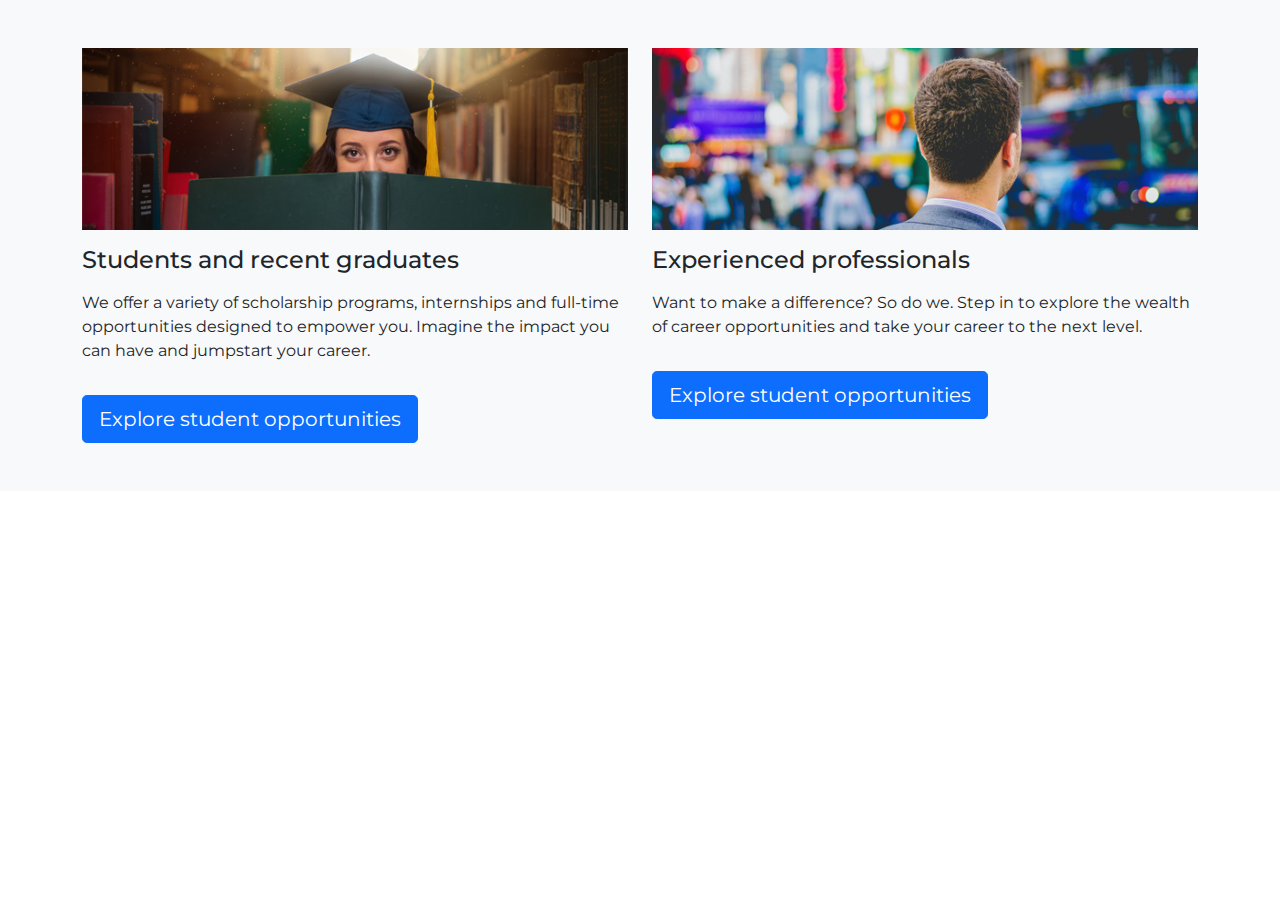
==== index.html @ c526b8a8 "Rename careers.html to index.html" ====
<!DOCTYPE html>
<html lang="en">
<meta http-equiv="content-type" content="text/html;charset=UTF-8" />
<meta http-equiv="X-UA-Compatible" content="IE=Edge" />
<head>
    <meta charset="UTF-8">
    <meta name="viewport" content="width=device-width, initial-scale=1.0">
    <meta name="mobile-web-app-capable" content="yes">
    <meta name="apple-mobile-web-app-capable" content="yes">
    <meta name="description" content="The " />
    <meta name="keywords" content="india "/>
    <title>Careers - HR</title>
    <!-- start css configration -->
    <link rel="stylesheet" href="css/bundle.css" type="text/css" />
</head>

<body>
    <div class="main">
        <div class="container-fluid bg-light ">
            <div class="container">
            <div class="row ">
               <div class="col-md-6 my-5 h-100 mt-5">
                <img src="img/graduate1.jpg" class="img-fluid">
                   <h4 class="mt-3">Students and recent graduates</h4>
                   <p class="mt-3">We offer a variety of scholarship programs, internships and full-time opportunities designed to empower you. Imagine the impact you can have and jumpstart your career.</p>
                   <div class="row">
                       <div class="col-md-8 mt-3">
                           <a href="professions.html" class="btn btn-lg btn-primary">Explore student opportunities</a>
                       </div>
                   </div>

               </div> 
               <div class="col-md-6 my-5 h-100">
                <img src="img/experience1.jpg" class="img-fluid">
                   <h4 class="mt-3">Experienced professionals</h4>
                   <p class="mt-3">Want to make a difference? So do we. Step in to explore the wealth of career opportunities and take your career to the next level.</p>
                   <div class="row">
                       <div class="col-md-8 mt-3">
                           <a href="professions.html" class="btn btn-lg btn-primary">Explore student opportunities</a>
                       </div>
                   </div>
               </div> 
            </div>
        </div>
     </div>
    </div>
    <!-- start js configration --> 
<script type="text/javascript" src="js/bundle.js"></script> 
</body>
</html>
---- css/bundle.css ----
@import url("bootstrap.min.css");
@import url("style.css");
@import url("font-awesome.min.css");
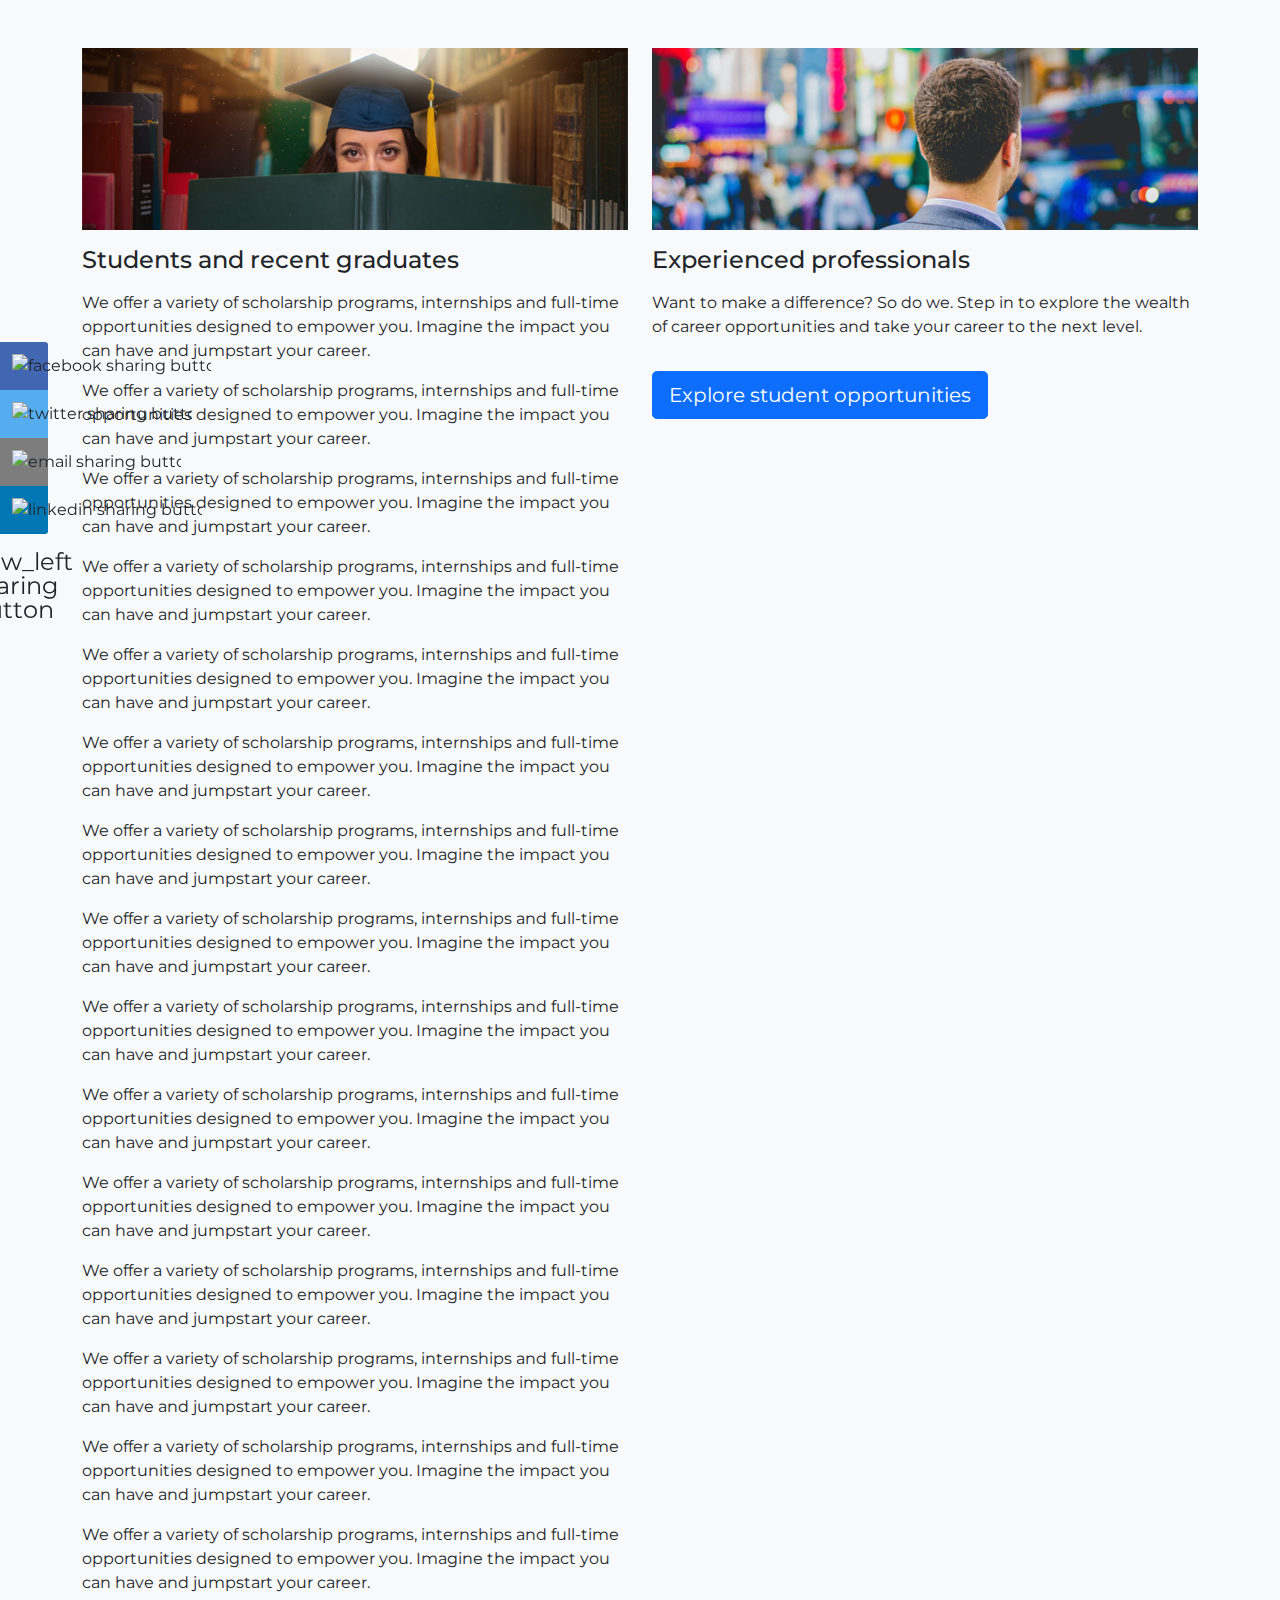
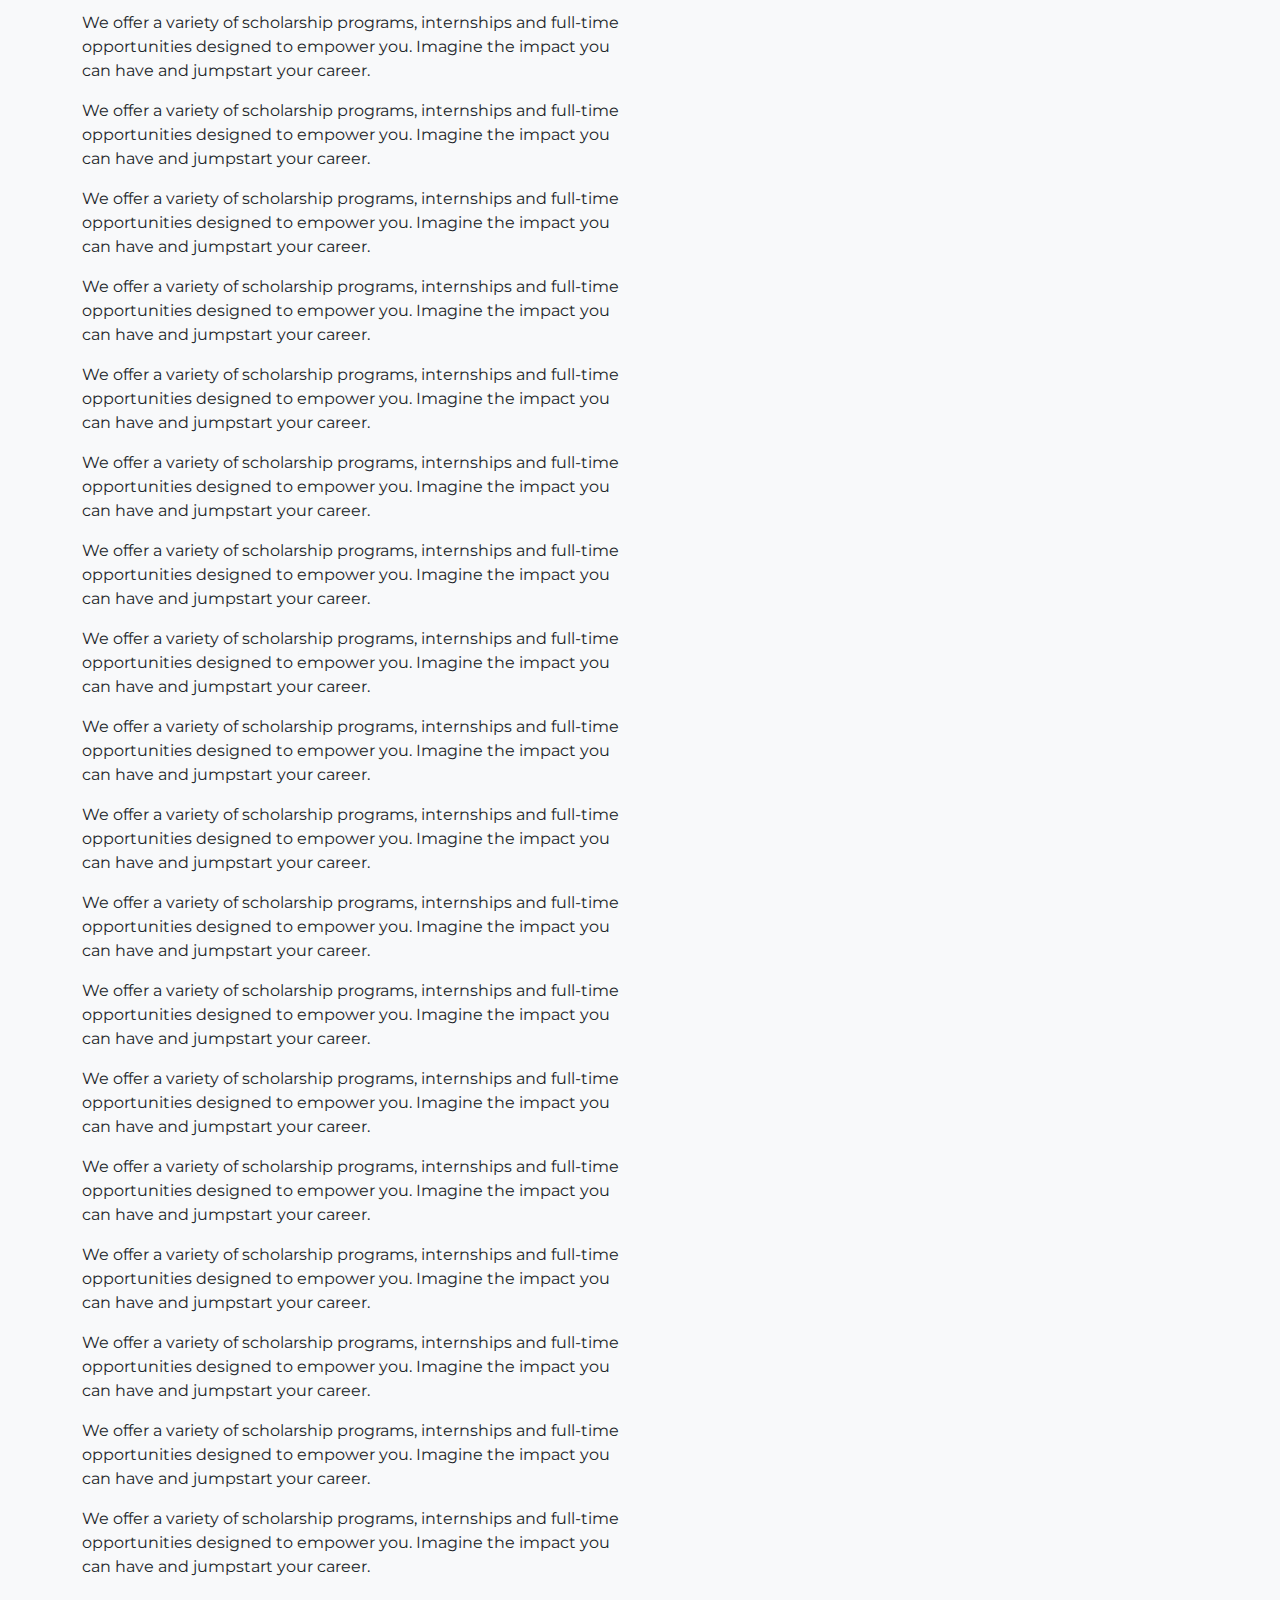
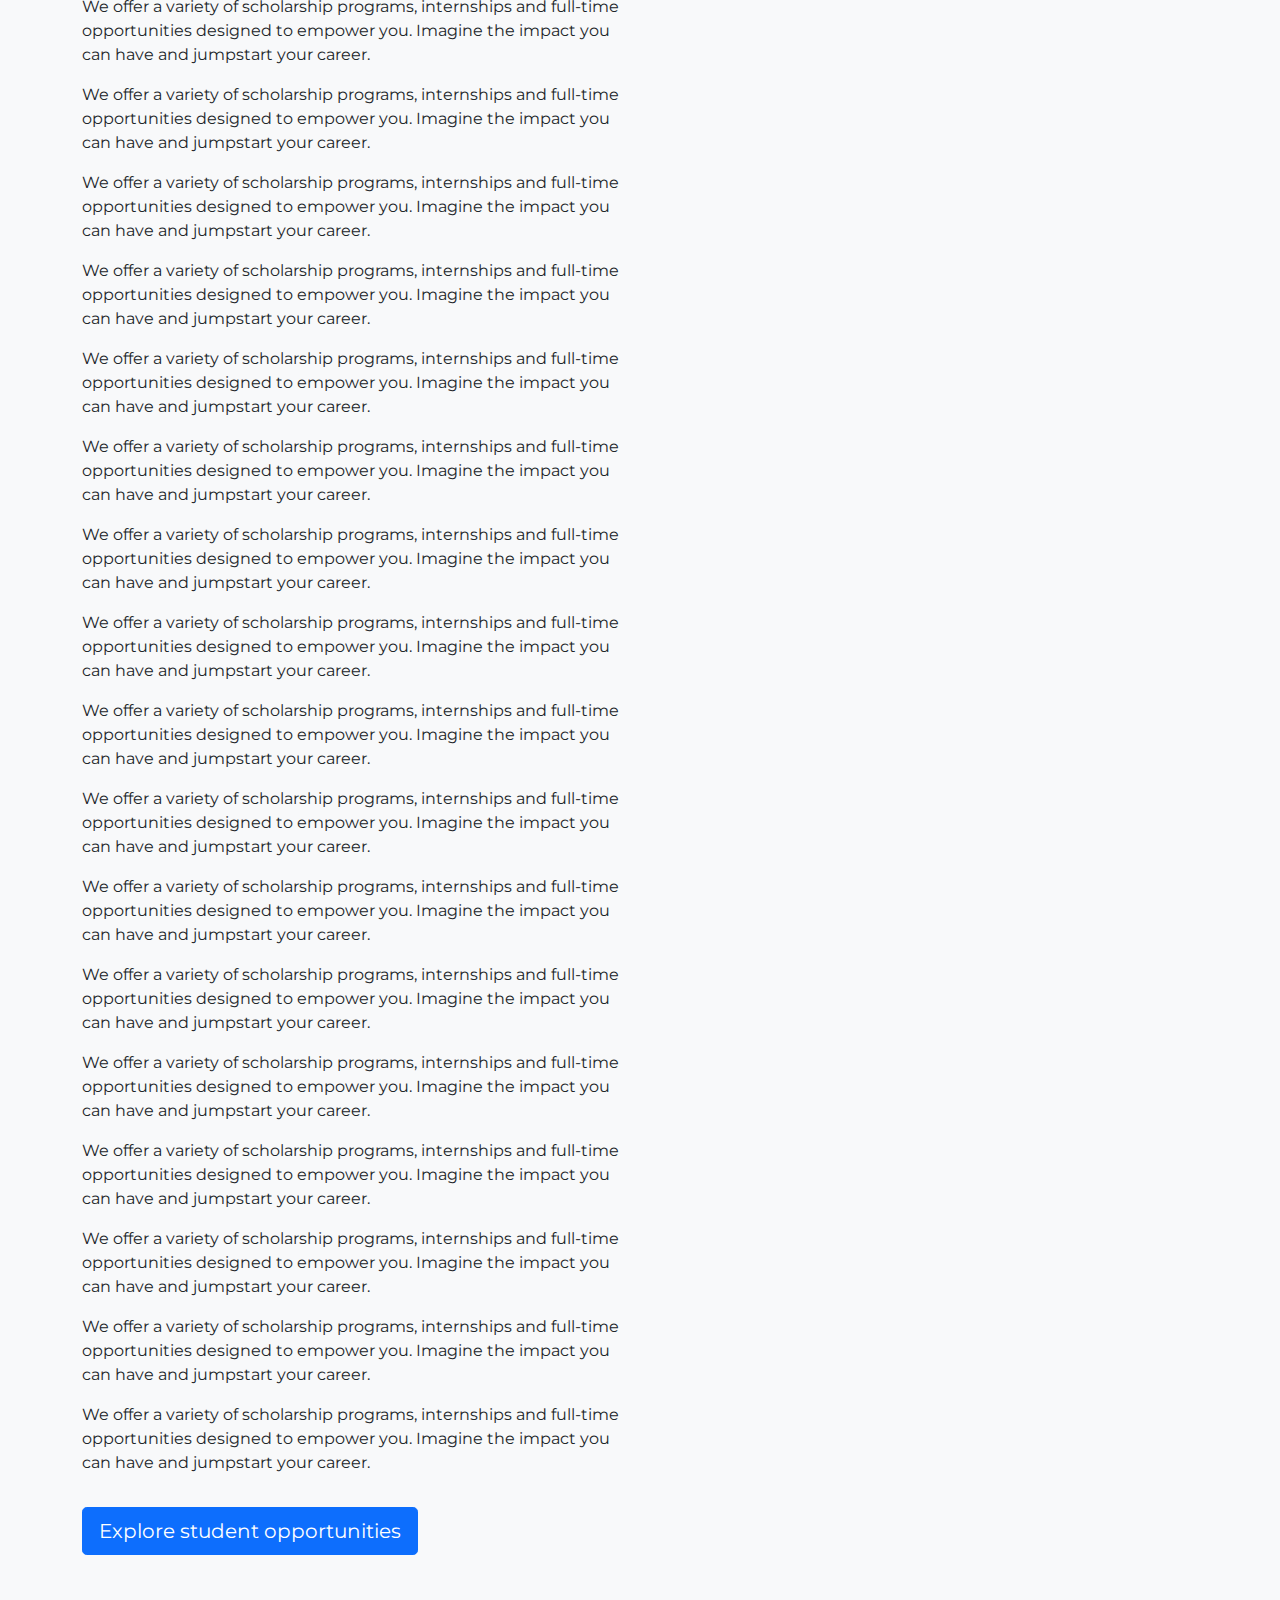
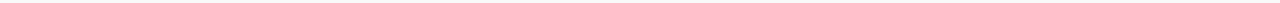
==== commit 81fa288d: "Update index.html" ====
--- a/index.html
+++ b/index.html
@@ -1,3 +1,4 @@
+
 <!DOCTYPE html>
 <html lang="en">
 <meta http-equiv="content-type" content="text/html;charset=UTF-8" />
@@ -12,10 +13,21 @@
     <title>Careers - HR</title>
     <!-- start css configration -->
     <link rel="stylesheet" href="css/bundle.css" type="text/css" />
+    <style type="text/css">
+        div#progressBar {
+  position: fixed;
+  top: 0;
+  left: 0;
+  width: 0;
+  height: 6px;
+  background-color: rgb(167, 85, 214);
+}
+    </style>
 </head>
 
 <body>
     <div class="main">
+        <div id="progressBar"></div>
         <div class="container-fluid bg-light ">
             <div class="container">
             <div class="row ">
@@ -23,6 +35,7 @@
                 <img src="img/graduate1.jpg" class="img-fluid">
                    <h4 class="mt-3">Students and recent graduates</h4>
                    <p class="mt-3">We offer a variety of scholarship programs, internships and full-time opportunities designed to empower you. Imagine the impact you can have and jumpstart your career.</p>
+                   <p class="mt-3">We offer a variety of scholarship programs, internships and full-time opportunities designed to empower you. Imagine the impact you can have and jumpstart your career.</p><p class="mt-3">We offer a variety of scholarship programs, internships and full-time opportunities designed to empower you. Imagine the impact you can have and jumpstart your career.</p><p class="mt-3">We offer a variety of scholarship programs, internships and full-time opportunities designed to empower you. Imagine the impact you can have and jumpstart your career.</p><p class="mt-3">We offer a variety of scholarship programs, internships and full-time opportunities designed to empower you. Imagine the impact you can have and jumpstart your career.</p><p class="mt-3">We offer a variety of scholarship programs, internships and full-time opportunities designed to empower you. Imagine the impact you can have and jumpstart your career.</p><p class="mt-3">We offer a variety of scholarship programs, internships and full-time opportunities designed to empower you. Imagine the impact you can have and jumpstart your career.</p><p class="mt-3">We offer a variety of scholarship programs, internships and full-time opportunities designed to empower you. Imagine the impact you can have and jumpstart your career.</p><p class="mt-3">We offer a variety of scholarship programs, internships and full-time opportunities designed to empower you. Imagine the impact you can have and jumpstart your career.</p><p class="mt-3">We offer a variety of scholarship programs, internships and full-time opportunities designed to empower you. Imagine the impact you can have and jumpstart your career.</p><p class="mt-3">We offer a variety of scholarship programs, internships and full-time opportunities designed to empower you. Imagine the impact you can have and jumpstart your career.</p><p class="mt-3">We offer a variety of scholarship programs, internships and full-time opportunities designed to empower you. Imagine the impact you can have and jumpstart your career.</p><p class="mt-3">We offer a variety of scholarship programs, internships and full-time opportunities designed to empower you. Imagine the impact you can have and jumpstart your career.</p><p class="mt-3">We offer a variety of scholarship programs, internships and full-time opportunities designed to empower you. Imagine the impact you can have and jumpstart your career.</p><p class="mt-3">We offer a variety of scholarship programs, internships and full-time opportunities designed to empower you. Imagine the impact you can have and jumpstart your career.</p><p class="mt-3">We offer a variety of scholarship programs, internships and full-time opportunities designed to empower you. Imagine the impact you can have and jumpstart your career.</p><p class="mt-3">We offer a variety of scholarship programs, internships and full-time opportunities designed to empower you. Imagine the impact you can have and jumpstart your career.</p><p class="mt-3">We offer a variety of scholarship programs, internships and full-time opportunities designed to empower you. Imagine the impact you can have and jumpstart your career.</p><p class="mt-3">We offer a variety of scholarship programs, internships and full-time opportunities designed to empower you. Imagine the impact you can have and jumpstart your career.</p><p class="mt-3">We offer a variety of scholarship programs, internships and full-time opportunities designed to empower you. Imagine the impact you can have and jumpstart your career.</p><p class="mt-3">We offer a variety of scholarship programs, internships and full-time opportunities designed to empower you. Imagine the impact you can have and jumpstart your career.</p><p class="mt-3">We offer a variety of scholarship programs, internships and full-time opportunities designed to empower you. Imagine the impact you can have and jumpstart your career.</p><p class="mt-3">We offer a variety of scholarship programs, internships and full-time opportunities designed to empower you. Imagine the impact you can have and jumpstart your career.</p><p class="mt-3">We offer a variety of scholarship programs, internships and full-time opportunities designed to empower you. Imagine the impact you can have and jumpstart your career.</p><p class="mt-3">We offer a variety of scholarship programs, internships and full-time opportunities designed to empower you. Imagine the impact you can have and jumpstart your career.</p><p class="mt-3">We offer a variety of scholarship programs, internships and full-time opportunities designed to empower you. Imagine the impact you can have and jumpstart your career.</p><p class="mt-3">We offer a variety of scholarship programs, internships and full-time opportunities designed to empower you. Imagine the impact you can have and jumpstart your career.</p><p class="mt-3">We offer a variety of scholarship programs, internships and full-time opportunities designed to empower you. Imagine the impact you can have and jumpstart your career.</p><p class="mt-3">We offer a variety of scholarship programs, internships and full-time opportunities designed to empower you. Imagine the impact you can have and jumpstart your career.</p><p class="mt-3">We offer a variety of scholarship programs, internships and full-time opportunities designed to empower you. Imagine the impact you can have and jumpstart your career.</p><p class="mt-3">We offer a variety of scholarship programs, internships and full-time opportunities designed to empower you. Imagine the impact you can have and jumpstart your career.</p><p class="mt-3">We offer a variety of scholarship programs, internships and full-time opportunities designed to empower you. Imagine the impact you can have and jumpstart your career.</p><p class="mt-3">We offer a variety of scholarship programs, internships and full-time opportunities designed to empower you. Imagine the impact you can have and jumpstart your career.</p><p class="mt-3">We offer a variety of scholarship programs, internships and full-time opportunities designed to empower you. Imagine the impact you can have and jumpstart your career.</p><p class="mt-3">We offer a variety of scholarship programs, internships and full-time opportunities designed to empower you. Imagine the impact you can have and jumpstart your career.</p><p class="mt-3">We offer a variety of scholarship programs, internships and full-time opportunities designed to empower you. Imagine the impact you can have and jumpstart your career.</p><p class="mt-3">We offer a variety of scholarship programs, internships and full-time opportunities designed to empower you. Imagine the impact you can have and jumpstart your career.</p><p class="mt-3">We offer a variety of scholarship programs, internships and full-time opportunities designed to empower you. Imagine the impact you can have and jumpstart your career.</p><p class="mt-3">We offer a variety of scholarship programs, internships and full-time opportunities designed to empower you. Imagine the impact you can have and jumpstart your career.</p><p class="mt-3">We offer a variety of scholarship programs, internships and full-time opportunities designed to empower you. Imagine the impact you can have and jumpstart your career.</p><p class="mt-3">We offer a variety of scholarship programs, internships and full-time opportunities designed to empower you. Imagine the impact you can have and jumpstart your career.</p><p class="mt-3">We offer a variety of scholarship programs, internships and full-time opportunities designed to empower you. Imagine the impact you can have and jumpstart your career.</p><p class="mt-3">We offer a variety of scholarship programs, internships and full-time opportunities designed to empower you. Imagine the impact you can have and jumpstart your career.</p><p class="mt-3">We offer a variety of scholarship programs, internships and full-time opportunities designed to empower you. Imagine the impact you can have and jumpstart your career.</p><p class="mt-3">We offer a variety of scholarship programs, internships and full-time opportunities designed to empower you. Imagine the impact you can have and jumpstart your career.</p><p class="mt-3">We offer a variety of scholarship programs, internships and full-time opportunities designed to empower you. Imagine the impact you can have and jumpstart your career.</p><p class="mt-3">We offer a variety of scholarship programs, internships and full-time opportunities designed to empower you. Imagine the impact you can have and jumpstart your career.</p><p class="mt-3">We offer a variety of scholarship programs, internships and full-time opportunities designed to empower you. Imagine the impact you can have and jumpstart your career.</p><p class="mt-3">We offer a variety of scholarship programs, internships and full-time opportunities designed to empower you. Imagine the impact you can have and jumpstart your career.</p><p class="mt-3">We offer a variety of scholarship programs, internships and full-time opportunities designed to empower you. Imagine the impact you can have and jumpstart your career.</p>
                    <div class="row">
                        <div class="col-md-8 mt-3">
                            <a href="professions.html" class="btn btn-lg btn-primary">Explore student opportunities</a>
@@ -44,7 +57,293 @@
         </div>
      </div>
     </div>
+
+<style type="text/css">
+    #st-2 {
+  -moz-transition: all 0.2s ease-in; -ms-transition: all 0.2s ease-in; -o-transition: all 0.2s ease-in; -webkit-transition: all 0.2s ease-in; transition: all 0.2s ease-in;
+  backface-visibility: hidden;
+  display: block;
+  position: fixed;
+  opacity: 1;
+  text-align: left;
+  top: 38%;
+
+}
+#st-2.st-left {
+  left: 0px;
+}
+#st-2.st-hidden.st-left {
+  left: -48px;
+}
+#st-2.st-hidden {
+  width: 96px;
+}
+#st-2 > div {
+  clear: left;
+  float: left;
+}
+#st-2 .st-btn {
+  -moz-box-sizing: border-box;
+  -webkit-box-sizing: border-box;
+  box-sizing: border-box;
+  -moz-transition: all 0.2s ease-in;
+  -ms-transition: all 0.2s ease-in;
+  -o-transition: all 0.2s ease-in;
+  -webkit-transition: all 0.2s ease-in;
+  transition: all 0.2s ease-in;
+  border: none;
+  cursor: pointer;
+  padding: 12px;
+  position: relative;
+  text-align: left;
+  top: 0;
+  vertical-align: top;
+  white-space: nowrap;
+  width: 48px;
+}
+#st-2 .st-btn.st-first {
+  border-top: none;
+  border-top-right-radius: 3px;
+}
+#st-2 .st-btn.st-last {
+  border-bottom: none;
+  border-bottom-right-radius: 3px;
+}
+#st-2 .st-btn > svg {
+  -moz-transition: all 0.2s ease-in; -ms-transition: all 0.2s ease-in; -o-transition: all 0.2s ease-in; -webkit-transition: all 0.2s ease-in; transition: all 0.2s ease-in;
+  height: 24px;
+  margin-left: 0;
+  vertical-align: top;
+  width: 24px;
+}
+#st-2 .st-btn > img {
+  -moz-transition: all 0.2s ease-in; -ms-transition: all 0.2s ease-in; -o-transition: all 0.2s ease-in; -webkit-transition: all 0.2s ease-in; transition: all 0.2s ease-in;
+  height: 24px;
+  margin-left: 0;
+  vertical-align: top;
+  width: 24px;
+}
+#st-2 .st-btn > span {
+  -moz-transition: all 0.2s ease-in; -ms-transition: all 0.2s ease-in; -o-transition: all 0.2s ease-in; -webkit-transition: all 0.2s ease-in; transition: all 0.2s ease-in;
+  color: #fff;
+  display: inline-block;
+  font-weight: 500;
+  left: -35px;
+  letter-spacing: 0.5px;
+  opacity: 0;
+  padding: 0 6px;
+  position: relative;
+  vertical-align: top;
+  filter: alpha(opacity=0);
+}
+#st-2 .st-btn.st-hide-label > span {
+  display: none !important;
+}
+#st-2 .st-total {
+  -moz-transition: all 0.2s ease-in; -ms-transition: all 0.2s ease-in; -o-transition: all 0.2s ease-in; -webkit-transition: all 0.2s ease-in; transition: all 0.2s ease-in;
+  background: #fff;
+  color: #555;
+  display: inline-block;
+  font-weight: 500;
+  line-height: 18px;
+  margin-right: 0;
+  min-height: 34px;
+  max-width: 80px;
+  opacity: 1;
+  padding: 4px 0;
+  text-align: center;
+  width: 48px;
+}
+#st-2 .st-total.st-hidden {
+  display: none;
+}
+#st-2 .st-total > span {
+  display: block;
+  font-size: 18px;
+  line-height: 21px;
+  padding: 0;
+}
+#st-2 .st-total > span.st-shares {
+  font-size: 11px;
+  line-height: 11px;
+}
+#st-2 .st-toggle {
+  left: -48px;
+  -moz-transition: all 0.2s ease-in;
+  -ms-transition: all 0.2s ease-in;
+  -o-transition: all 0.2s ease-in;
+  -webkit-transition: all 0.2s ease-in;
+  transition: all 0.2s ease-in;
+  border-bottom-right-radius: 3px;
+  cursor: pointer;
+  font-size: 24px;
+  line-height: 24px;
+  position: relative;
+  text-align: center;
+  width: 48px;
+}
+#st-2.st-hidden .st-toggle {
+  border-top-right-radius: 3px;
+}
+#st-2.st-left .st-toggle .st-left {
+  display: inline-block;
+}
+#st-2.st-left.st-hidden .st-toggle .st-left {
+  display: none;
+}
+#st-2.st-left .st-toggle .st-right {
+  display: none;
+}
+#st-2.st-left.st-hidden .st-toggle .st-right {
+  display: inline-block;
+}#st-2:hover .st-toggle {
+  left: 0;
+}
+#st-2.st-hidden:hover .st-toggle {
+  left: 48px;
+}
+#st-2.st-toggleable:hover .st-btn.st-last {
+  border-bottom-right-radius: 0;
+}
+#st-2.st-toggleable:hover .st-btn.st-last:hover {
+  border-bottom-right-radius: 3px;
+}
+#st-2 .st-btn:hover {
+  border-bottom-right-radius: 3px;
+  border-top-right-radius: 3px;
+}
+#st-2.st-has-labels .st-btn:hover {
+  width: 120px;
+}
+#st-2:not(.st-has-labels) .st-btn:hover {
+  width: 62px;
+}
+#st-2 .st-btn.st-hide-label:hover {
+  width: 62px;
+}
+#st-2 .st-btn:hover > svg {
+  margin-left: 5px;
+}
+#st-2 .st-btn:hover > img {
+  margin-left: 5px;
+}
+#st-2 .st-btn:hover > span {
+  opacity: 1;
+  display: inline-block;
+  left: 0;
+  filter: alpha(opacity=100);
+}
+@media (max-width: 768px) {
+  #st-2 .st-btn:hover > svg {
+    margin-left: 0;
+  }
+  #st-2 .st-btn:hover > span {
+    display: none;
+  }
+}@media (max-width: 768px) {
+  #st-2 {
+  bottom: 0;
+  display: none;
+  left: 0;
+  right: 0;
+  top: auto;
+  width: 100%;
+}
+#st-2.st-hidden {
+  bottom: -48px;
+  width: 100%;
+}
+#st-2.st-hidden.st-left {
+  left: 0;
+}
+#st-2.st-hidden.st-right {
+  right: 0;
+}
+#st-2 > div {
+  -moz-flex: 1;
+  -ms-flex: 1;
+  -webkit-flex: 1;
+  clear: none;
+  flex: 1;
+  float: none;
+}
+#st-2 .st-total {
+  background: #fff;
+  padding: 6px 8px;
+}
+#st-2 .st-btn {
+  -moz-border-radius: 0 !important;
+-webkit-border-radius: 0 !important;
+border-radius: 0 !important;
+  text-align: center;
+  width: auto;
+}
+#st-2 .st-btn > span {
+  display: none;
+}
+#st-2 .st-toggle {
+  display: none;
+}
+}#st-2 .st-btn[data-network='facebook'] {
+  background-color: #4267B2
+}
+
+#st-2 .st-btn[data-network='facebook'] > span {
+  color: #fff
+}
+#st-2 .st-btn[data-network='twitter'] {
+  background-color: #55acee
+}
+
+#st-2 .st-btn[data-network='twitter'] > span {
+  color: #fff
+}
+#st-2 .st-btn[data-network='email'] {
+  background-color: #7d7d7d
+}
+
+#st-2 .st-btn[data-network='email'] > span {
+  color: #fff
+}
+#st-2 .st-btn[data-network='linkedin'] {
+  background-color: #0077b5
+}
+
+</style>
+    <section>
+      <div id="st-2" class=" st-sticky-share-buttons st-left st-toggleable st-has-labels  "><div class="st-btn st-first" data-network="facebook" >
+  <img alt="facebook sharing button" src="https://platform-cdn.sharethis.com/img/facebook.svg">
+  <span class="st-label">Share</span>
+</div><div class="st-btn" data-network="twitter" >
+  <img alt="twitter sharing button" src="https://platform-cdn.sharethis.com/img/twitter.svg">
+  <span class="st-label">Tweet</span>
+</div><div class="st-btn" data-network="email" >
+  <img alt="email sharing button" src="https://platform-cdn.sharethis.com/img/email.svg">
+  <span class="st-label">Email</span>
+</div><div class="st-btn st-last" data-network="linkedin" >
+  <img alt="linkedin sharing button" src="https://platform-cdn.sharethis.com/img/linkedin.svg">
+  <span class="st-label">Share</span>
+</div><div class="st-toggle">
+  <div class="st-left">
+    <img alt="arrow_left sharing button" src="https://platform-cdn.sharethis.com/img/arrow_left.svg">
+  </div>
+  </div></div>
+    </section>
+
+    
     <!-- start js configration --> 
-<script type="text/javascript" src="js/bundle.js"></script> 
+<script type="text/javascript" src="js/bundle.js"></script>
+<script>
+    function progressBarScroll() {
+  let winScroll = document.body.scrollTop || document.documentElement.scrollTop,
+      height = document.documentElement.scrollHeight - document.documentElement.clientHeight,
+      scrolled = (winScroll / height) * 100;
+  document.getElementById("progressBar").style.width = scrolled + "%";
+}
+
+window.onscroll = function () {
+  progressBarScroll();
+};
+</script> 
 </body>
 </html>
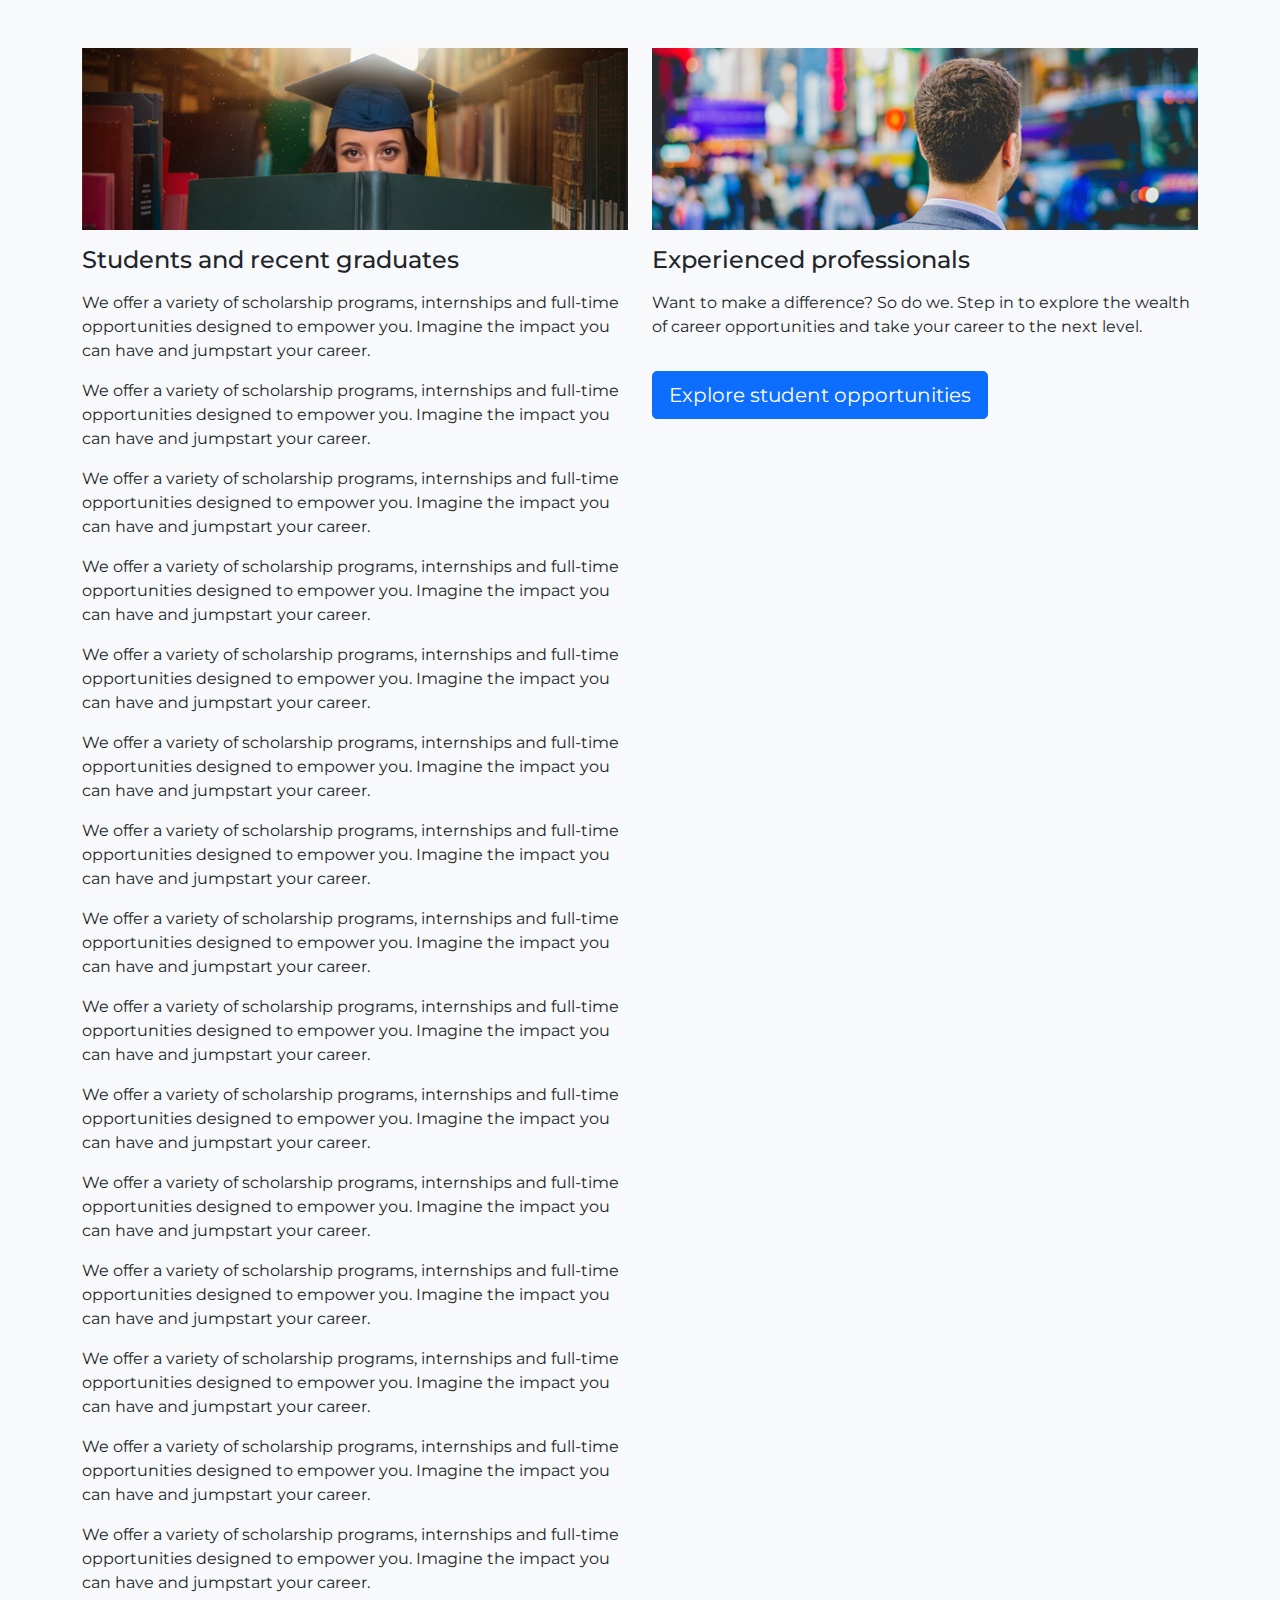
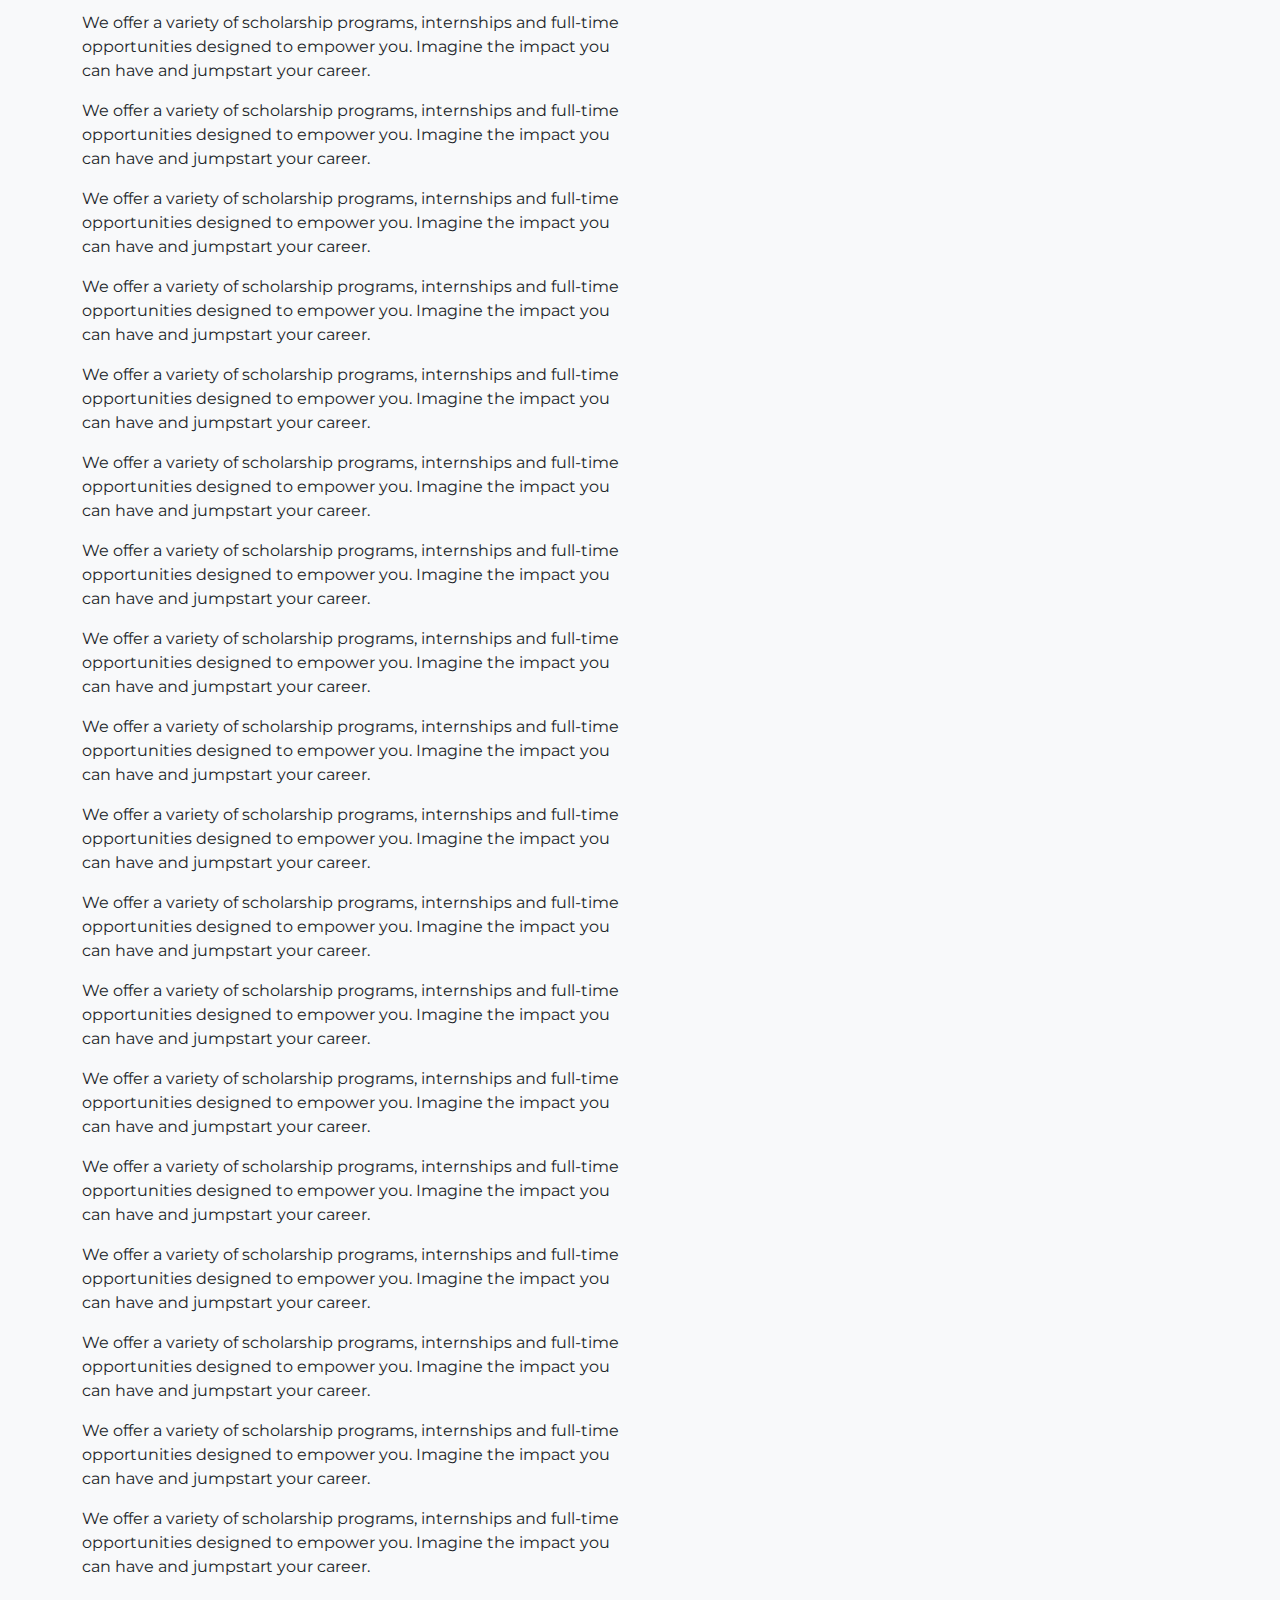
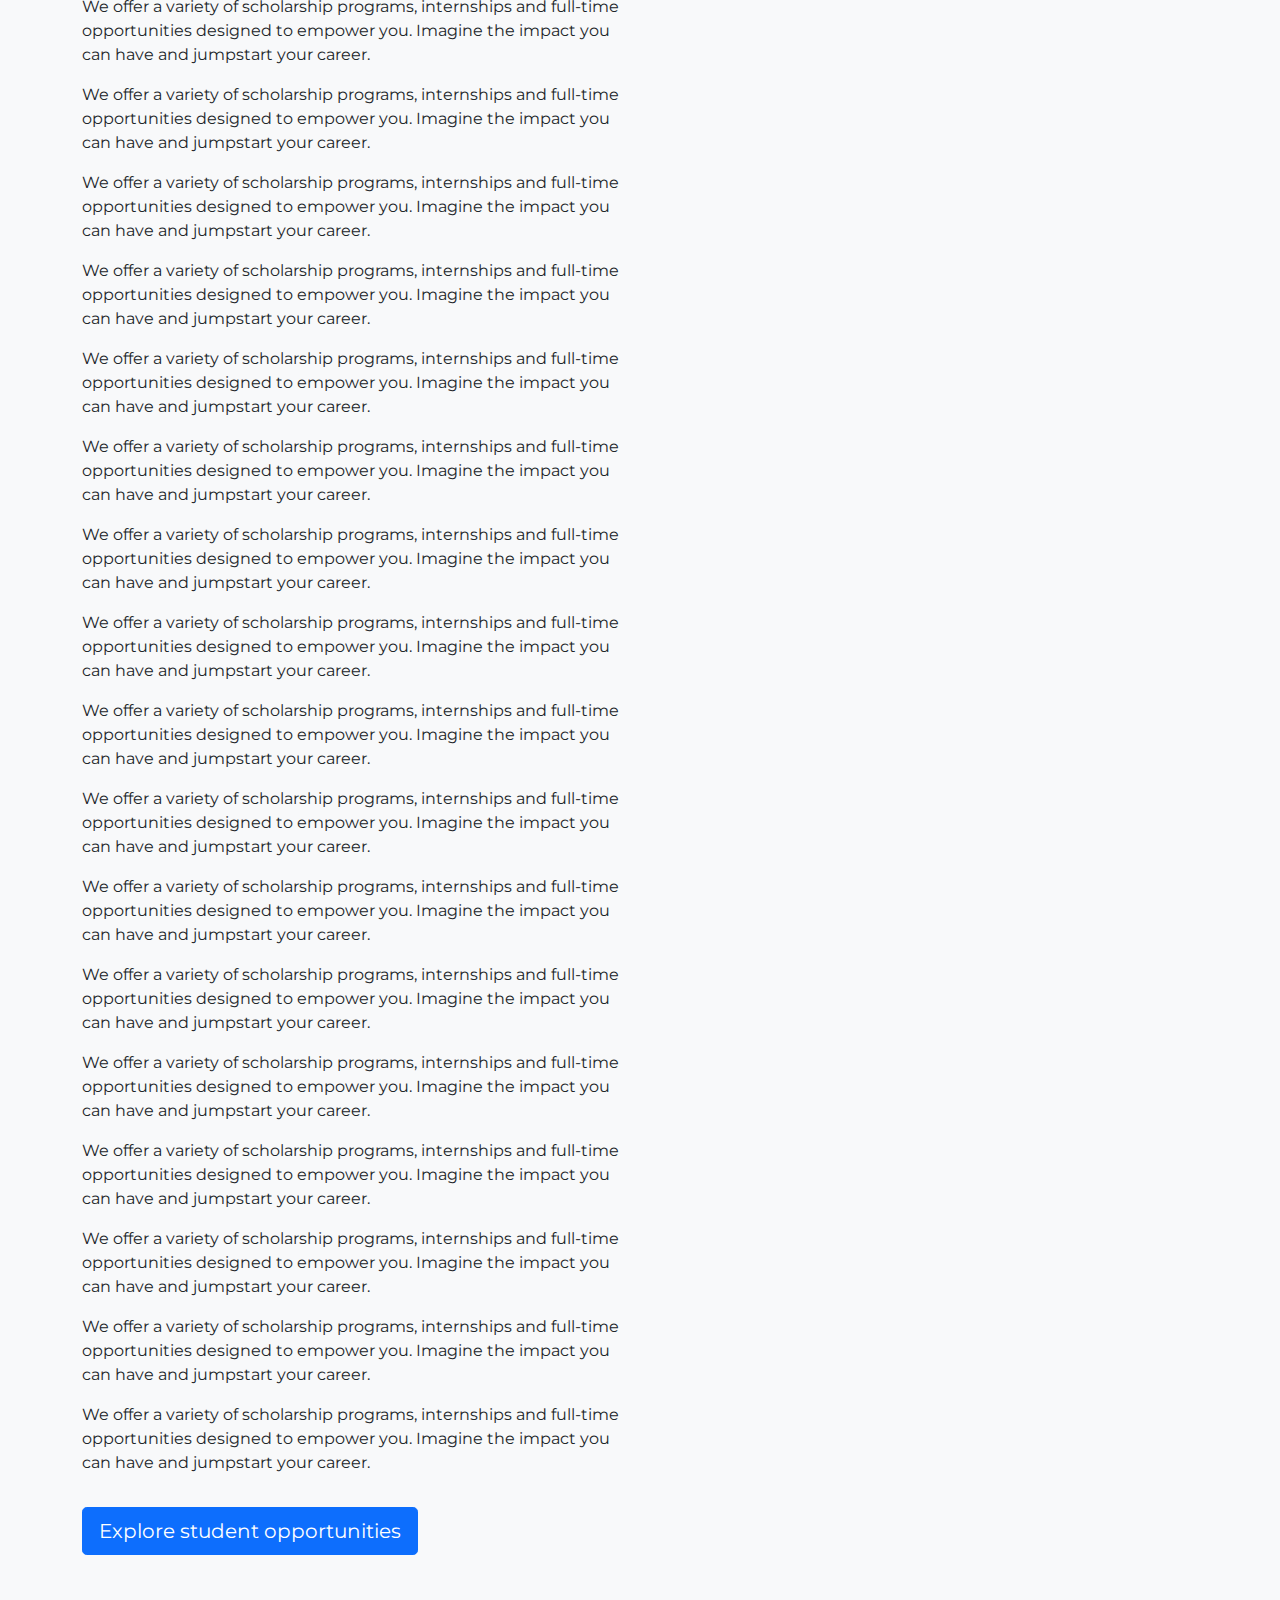
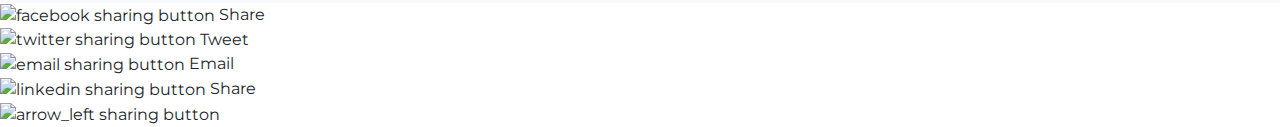
==== commit 0d57d09a: "Update index.html" ====
--- a/index.html
+++ b/index.html
@@ -58,258 +58,7 @@
      </div>
     </div>
 
-<style type="text/css">
-    #st-2 {
-  -moz-transition: all 0.2s ease-in; -ms-transition: all 0.2s ease-in; -o-transition: all 0.2s ease-in; -webkit-transition: all 0.2s ease-in; transition: all 0.2s ease-in;
-  backface-visibility: hidden;
-  display: block;
-  position: fixed;
-  opacity: 1;
-  text-align: left;
-  top: 38%;
 
-}
-#st-2.st-left {
-  left: 0px;
-}
-#st-2.st-hidden.st-left {
-  left: -48px;
-}
-#st-2.st-hidden {
-  width: 96px;
-}
-#st-2 > div {
-  clear: left;
-  float: left;
-}
-#st-2 .st-btn {
-  -moz-box-sizing: border-box;
-  -webkit-box-sizing: border-box;
-  box-sizing: border-box;
-  -moz-transition: all 0.2s ease-in;
-  -ms-transition: all 0.2s ease-in;
-  -o-transition: all 0.2s ease-in;
-  -webkit-transition: all 0.2s ease-in;
-  transition: all 0.2s ease-in;
-  border: none;
-  cursor: pointer;
-  padding: 12px;
-  position: relative;
-  text-align: left;
-  top: 0;
-  vertical-align: top;
-  white-space: nowrap;
-  width: 48px;
-}
-#st-2 .st-btn.st-first {
-  border-top: none;
-  border-top-right-radius: 3px;
-}
-#st-2 .st-btn.st-last {
-  border-bottom: none;
-  border-bottom-right-radius: 3px;
-}
-#st-2 .st-btn > svg {
-  -moz-transition: all 0.2s ease-in; -ms-transition: all 0.2s ease-in; -o-transition: all 0.2s ease-in; -webkit-transition: all 0.2s ease-in; transition: all 0.2s ease-in;
-  height: 24px;
-  margin-left: 0;
-  vertical-align: top;
-  width: 24px;
-}
-#st-2 .st-btn > img {
-  -moz-transition: all 0.2s ease-in; -ms-transition: all 0.2s ease-in; -o-transition: all 0.2s ease-in; -webkit-transition: all 0.2s ease-in; transition: all 0.2s ease-in;
-  height: 24px;
-  margin-left: 0;
-  vertical-align: top;
-  width: 24px;
-}
-#st-2 .st-btn > span {
-  -moz-transition: all 0.2s ease-in; -ms-transition: all 0.2s ease-in; -o-transition: all 0.2s ease-in; -webkit-transition: all 0.2s ease-in; transition: all 0.2s ease-in;
-  color: #fff;
-  display: inline-block;
-  font-weight: 500;
-  left: -35px;
-  letter-spacing: 0.5px;
-  opacity: 0;
-  padding: 0 6px;
-  position: relative;
-  vertical-align: top;
-  filter: alpha(opacity=0);
-}
-#st-2 .st-btn.st-hide-label > span {
-  display: none !important;
-}
-#st-2 .st-total {
-  -moz-transition: all 0.2s ease-in; -ms-transition: all 0.2s ease-in; -o-transition: all 0.2s ease-in; -webkit-transition: all 0.2s ease-in; transition: all 0.2s ease-in;
-  background: #fff;
-  color: #555;
-  display: inline-block;
-  font-weight: 500;
-  line-height: 18px;
-  margin-right: 0;
-  min-height: 34px;
-  max-width: 80px;
-  opacity: 1;
-  padding: 4px 0;
-  text-align: center;
-  width: 48px;
-}
-#st-2 .st-total.st-hidden {
-  display: none;
-}
-#st-2 .st-total > span {
-  display: block;
-  font-size: 18px;
-  line-height: 21px;
-  padding: 0;
-}
-#st-2 .st-total > span.st-shares {
-  font-size: 11px;
-  line-height: 11px;
-}
-#st-2 .st-toggle {
-  left: -48px;
-  -moz-transition: all 0.2s ease-in;
-  -ms-transition: all 0.2s ease-in;
-  -o-transition: all 0.2s ease-in;
-  -webkit-transition: all 0.2s ease-in;
-  transition: all 0.2s ease-in;
-  border-bottom-right-radius: 3px;
-  cursor: pointer;
-  font-size: 24px;
-  line-height: 24px;
-  position: relative;
-  text-align: center;
-  width: 48px;
-}
-#st-2.st-hidden .st-toggle {
-  border-top-right-radius: 3px;
-}
-#st-2.st-left .st-toggle .st-left {
-  display: inline-block;
-}
-#st-2.st-left.st-hidden .st-toggle .st-left {
-  display: none;
-}
-#st-2.st-left .st-toggle .st-right {
-  display: none;
-}
-#st-2.st-left.st-hidden .st-toggle .st-right {
-  display: inline-block;
-}#st-2:hover .st-toggle {
-  left: 0;
-}
-#st-2.st-hidden:hover .st-toggle {
-  left: 48px;
-}
-#st-2.st-toggleable:hover .st-btn.st-last {
-  border-bottom-right-radius: 0;
-}
-#st-2.st-toggleable:hover .st-btn.st-last:hover {
-  border-bottom-right-radius: 3px;
-}
-#st-2 .st-btn:hover {
-  border-bottom-right-radius: 3px;
-  border-top-right-radius: 3px;
-}
-#st-2.st-has-labels .st-btn:hover {
-  width: 120px;
-}
-#st-2:not(.st-has-labels) .st-btn:hover {
-  width: 62px;
-}
-#st-2 .st-btn.st-hide-label:hover {
-  width: 62px;
-}
-#st-2 .st-btn:hover > svg {
-  margin-left: 5px;
-}
-#st-2 .st-btn:hover > img {
-  margin-left: 5px;
-}
-#st-2 .st-btn:hover > span {
-  opacity: 1;
-  display: inline-block;
-  left: 0;
-  filter: alpha(opacity=100);
-}
-@media (max-width: 768px) {
-  #st-2 .st-btn:hover > svg {
-    margin-left: 0;
-  }
-  #st-2 .st-btn:hover > span {
-    display: none;
-  }
-}@media (max-width: 768px) {
-  #st-2 {
-  bottom: 0;
-  display: none;
-  left: 0;
-  right: 0;
-  top: auto;
-  width: 100%;
-}
-#st-2.st-hidden {
-  bottom: -48px;
-  width: 100%;
-}
-#st-2.st-hidden.st-left {
-  left: 0;
-}
-#st-2.st-hidden.st-right {
-  right: 0;
-}
-#st-2 > div {
-  -moz-flex: 1;
-  -ms-flex: 1;
-  -webkit-flex: 1;
-  clear: none;
-  flex: 1;
-  float: none;
-}
-#st-2 .st-total {
-  background: #fff;
-  padding: 6px 8px;
-}
-#st-2 .st-btn {
-  -moz-border-radius: 0 !important;
--webkit-border-radius: 0 !important;
-border-radius: 0 !important;
-  text-align: center;
-  width: auto;
-}
-#st-2 .st-btn > span {
-  display: none;
-}
-#st-2 .st-toggle {
-  display: none;
-}
-}#st-2 .st-btn[data-network='facebook'] {
-  background-color: #4267B2
-}
-
-#st-2 .st-btn[data-network='facebook'] > span {
-  color: #fff
-}
-#st-2 .st-btn[data-network='twitter'] {
-  background-color: #55acee
-}
-
-#st-2 .st-btn[data-network='twitter'] > span {
-  color: #fff
-}
-#st-2 .st-btn[data-network='email'] {
-  background-color: #7d7d7d
-}
-
-#st-2 .st-btn[data-network='email'] > span {
-  color: #fff
-}
-#st-2 .st-btn[data-network='linkedin'] {
-  background-color: #0077b5
-}
-
-</style>
     <section>
       <div id="st-2" class=" st-sticky-share-buttons st-left st-toggleable st-has-labels  "><div class="st-btn st-first" data-network="facebook" >
   <img alt="facebook sharing button" src="https://platform-cdn.sharethis.com/img/facebook.svg">
